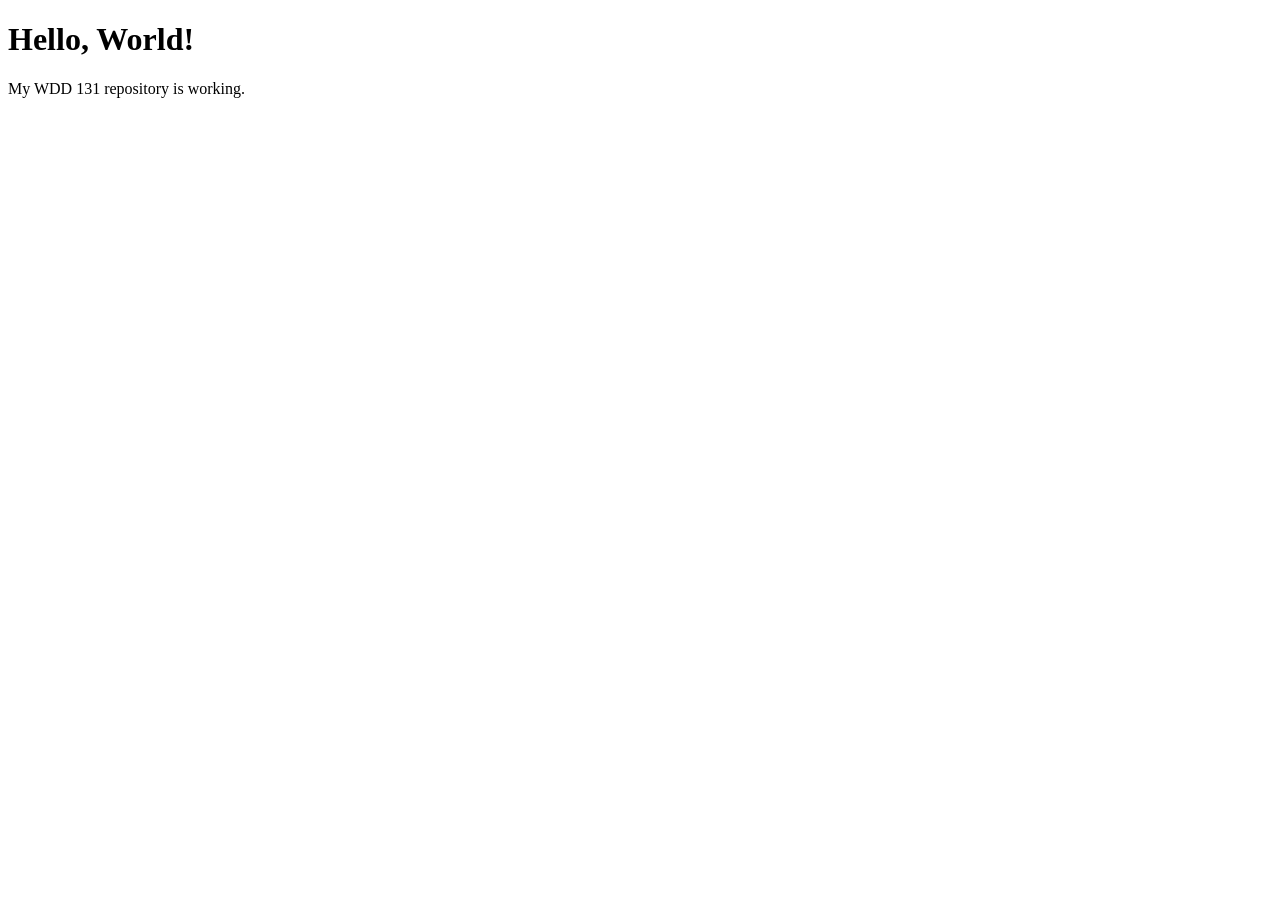
==== index.html @ 62880643 "Add index.html practice file" ====
<!DOCTYPE html>
<html lang="en">

<head>
    <meta charset="UTF-8">
    <meta name="viewport" content="width=device-width, initial-scale=1.0">
    <title>WDD 131 Practice</title>
</head>

<body>
    <h1>Hello, World!</h1>
    <p>My WDD 131 repository is working.</p>
</body>

</html>
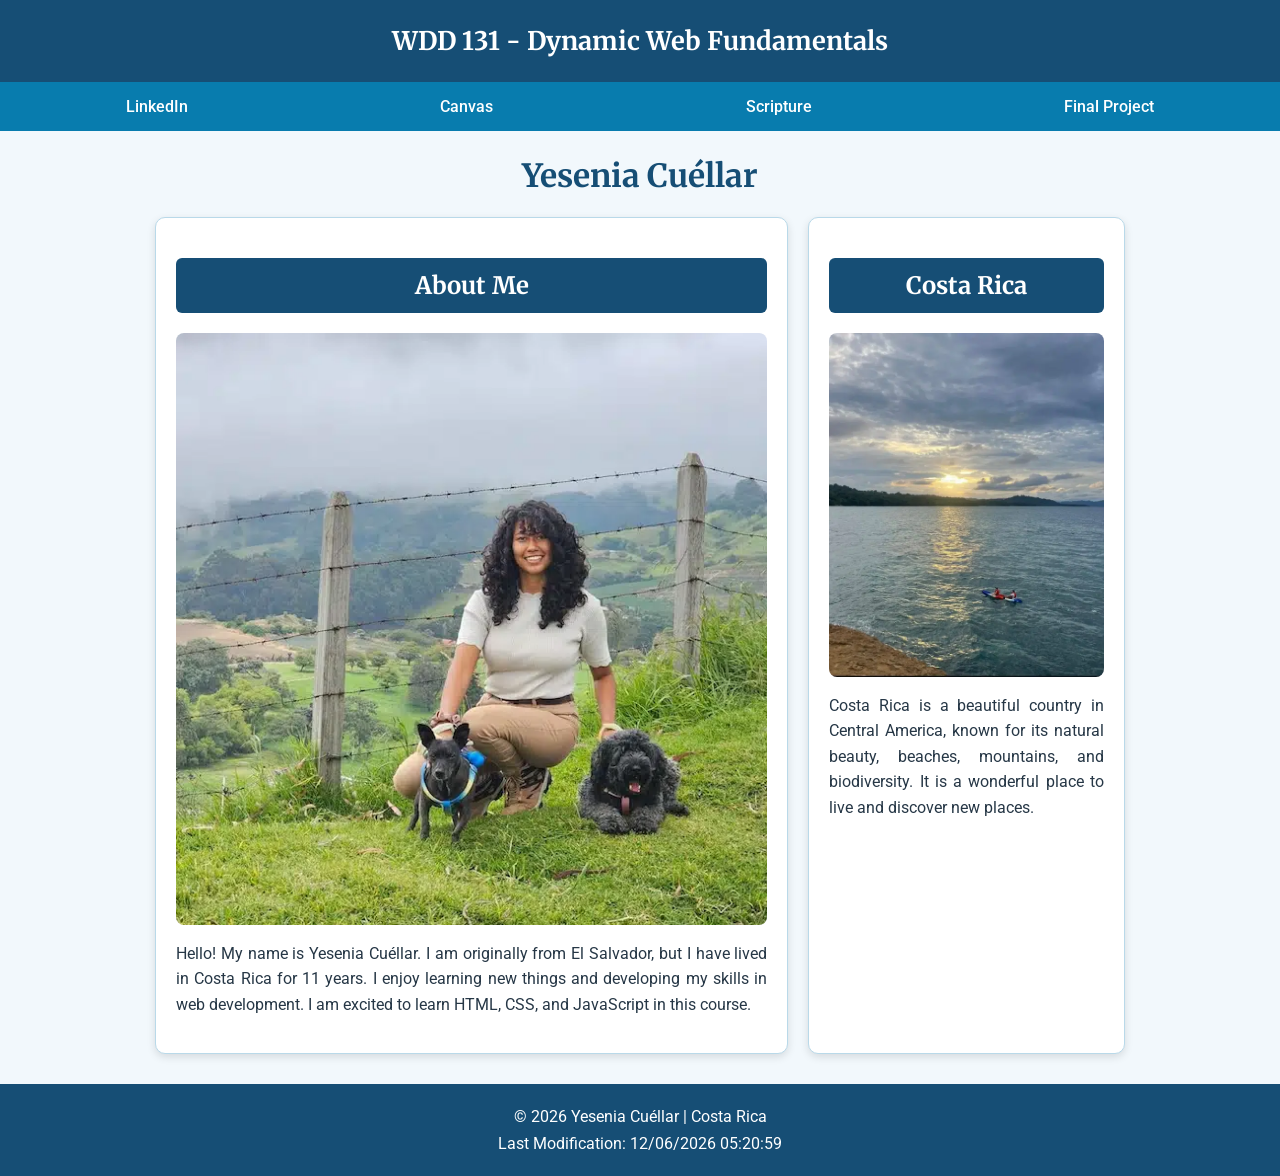
==== commit 587d34e6: "week1" ====
--- a/index.html
+++ b/index.html
@@ -4,12 +4,77 @@
 <head>
     <meta charset="UTF-8">
     <meta name="viewport" content="width=device-width, initial-scale=1.0">
-    <title>WDD 131 Practice</title>
+    <meta name="description"
+        content="WDD 131 - Dynamic Web Fundamentals. Personal homepage of Yesenia Cuéllar, featuring information about me, Costa Rica, and my interests.">
+    <meta name="author" content="Yesenia Cuéllar">
+
+    <title>WDD 131 - Dynamic Web Fundamentals - Yesenia Cuéllar</title>
+
+    <link rel="preconnect" href="https://fonts.googleapis.com">
+    <link
+        href="https://fonts.googleapis.com/css2?family=Merriweather:wght@400;700&family=Roboto:wght@400;500;700&display=swap"
+        rel="stylesheet">
+    <link rel="stylesheet" href="styles/base.css">
+    <script src="scripts/getdates.js" defer></script>
 </head>
 
 <body>
-    <h1>Hello, World!</h1>
-    <p>My WDD 131 repository is working.</p>
+
+    <header>
+        <span id="course-title">WDD 131 - Dynamic Web Fundamentals</span>
+
+        <nav>
+            <a href="https://www.linkedin.com/" target="_blank">LinkedIn</a>
+            <a href="https://byupw.instructure.com/" target="_blank">Canvas</a>
+            <a href="https://www.churchofjesuschrist.org/study/scriptures/bofm/1-ne/3?lang=eng&id=p7#p7"
+                target="_blank">Scripture</a>
+            <a href="#">Final Project</a>
+        </nav>
+    </header>
+
+    <main>
+        <h1>Yesenia Cuéllar</h1>
+
+        <div class="about-grid">
+
+            <section class="card">
+                <h2>About Me</h2>
+
+                <img src="images/yesenia.webp" alt="Photo of Yesenia Cuéllar">
+
+                <p>
+                    Hello! My name is Yesenia Cuéllar. I am originally from
+                    El Salvador, but I have lived in Costa Rica for 11 years.
+                    I enjoy learning new things and developing my skills in
+                    web development. I am excited to learn HTML, CSS, and
+                    JavaScript in this course.
+                </p>
+            </section>
+
+            <section class="card">
+                <h2>Costa Rica</h2>
+
+                <img src="images/costa-rica.webp" alt="Beautiful landscape of Costa Rica">
+
+                <p>
+                    Costa Rica is a beautiful country in Central America,
+                    known for its natural beauty, beaches, mountains, and
+                    biodiversity. It is a wonderful place to live and
+                    discover new places.
+                </p>
+            </section>
+
+        </div>
+    </main>
+
+    <footer>
+        <p>
+            &copy; <span id="currentyear"></span> Yesenia Cuéllar | Costa Rica
+        </p>
+
+        <p id="lastModified"></p>
+    </footer>
+
 </body>
 
 </html>
--- a/styles/base.css
+++ b/styles/base.css
@@ -0,0 +1,126 @@
+/* General styles */
+* {
+    box-sizing: border-box;
+}
+
+body {
+    margin: 0;
+    font-family: "Roboto", sans-serif;
+    color: #263746;
+    background-color: #f2f8fc;
+}
+
+/* Header */
+header {
+    background-color: #164e75;
+    color: white;
+    text-align: center;
+}
+
+#course-title {
+    display: block;
+    padding: 25px 10px;
+    font-family: "Merriweather", serif;
+    font-size: 1.6rem;
+    font-weight: 700;
+}
+
+/* Navigation */
+nav {
+    display: flex;
+    justify-content: space-around;
+    align-items: center;
+    background-color: #087cae;
+}
+
+nav a {
+    color: white;
+    text-decoration: none;
+    padding: 15px 20px;
+    font-weight: 500;
+}
+
+nav a:hover {
+    background-color: #b9e5f5;
+    color: #164e75;
+    text-decoration: underline;
+}
+
+/* Main content */
+main {
+    max-width: 1000px;
+    margin: 25px auto;
+    padding: 0 15px;
+}
+
+h1 {
+    text-align: center;
+    color: #164e75;
+    font-family: "Merriweather", serif;
+}
+
+.about-grid {
+    display: grid;
+    grid-template-columns: 2fr 1fr;
+    gap: 20px;
+}
+
+/* Cards */
+.card {
+    background-color: white;
+    border: 1px solid #b9d9e9;
+    border-radius: 10px;
+    padding: 20px;
+    box-shadow: 0 3px 8px rgba(0, 0, 0, 0.12);
+}
+
+.card h2 {
+    background-color: #164e75;
+    color: white;
+    text-align: center;
+    padding: 12px;
+    border-radius: 6px;
+    font-family: "Merriweather", serif;
+}
+
+.card img {
+    display: block;
+    max-width: 100%;
+    height: auto;
+    margin: 15px auto;
+    border-radius: 8px;
+}
+
+.card p {
+    line-height: 1.6;
+    text-align: justify;
+}
+
+/* Footer */
+footer {
+    background-color: #164e75;
+    color: white;
+    text-align: center;
+    padding: 15px;
+    margin-top: 30px;
+}
+
+footer p {
+    margin: 8px;
+}
+
+/* Responsive design */
+@media screen and (max-width: 650px) {
+    nav {
+        flex-direction: column;
+    }
+
+    nav a {
+        width: 100%;
+        text-align: center;
+    }
+
+    .about-grid {
+        grid-template-columns: 1fr;
+    }
+}
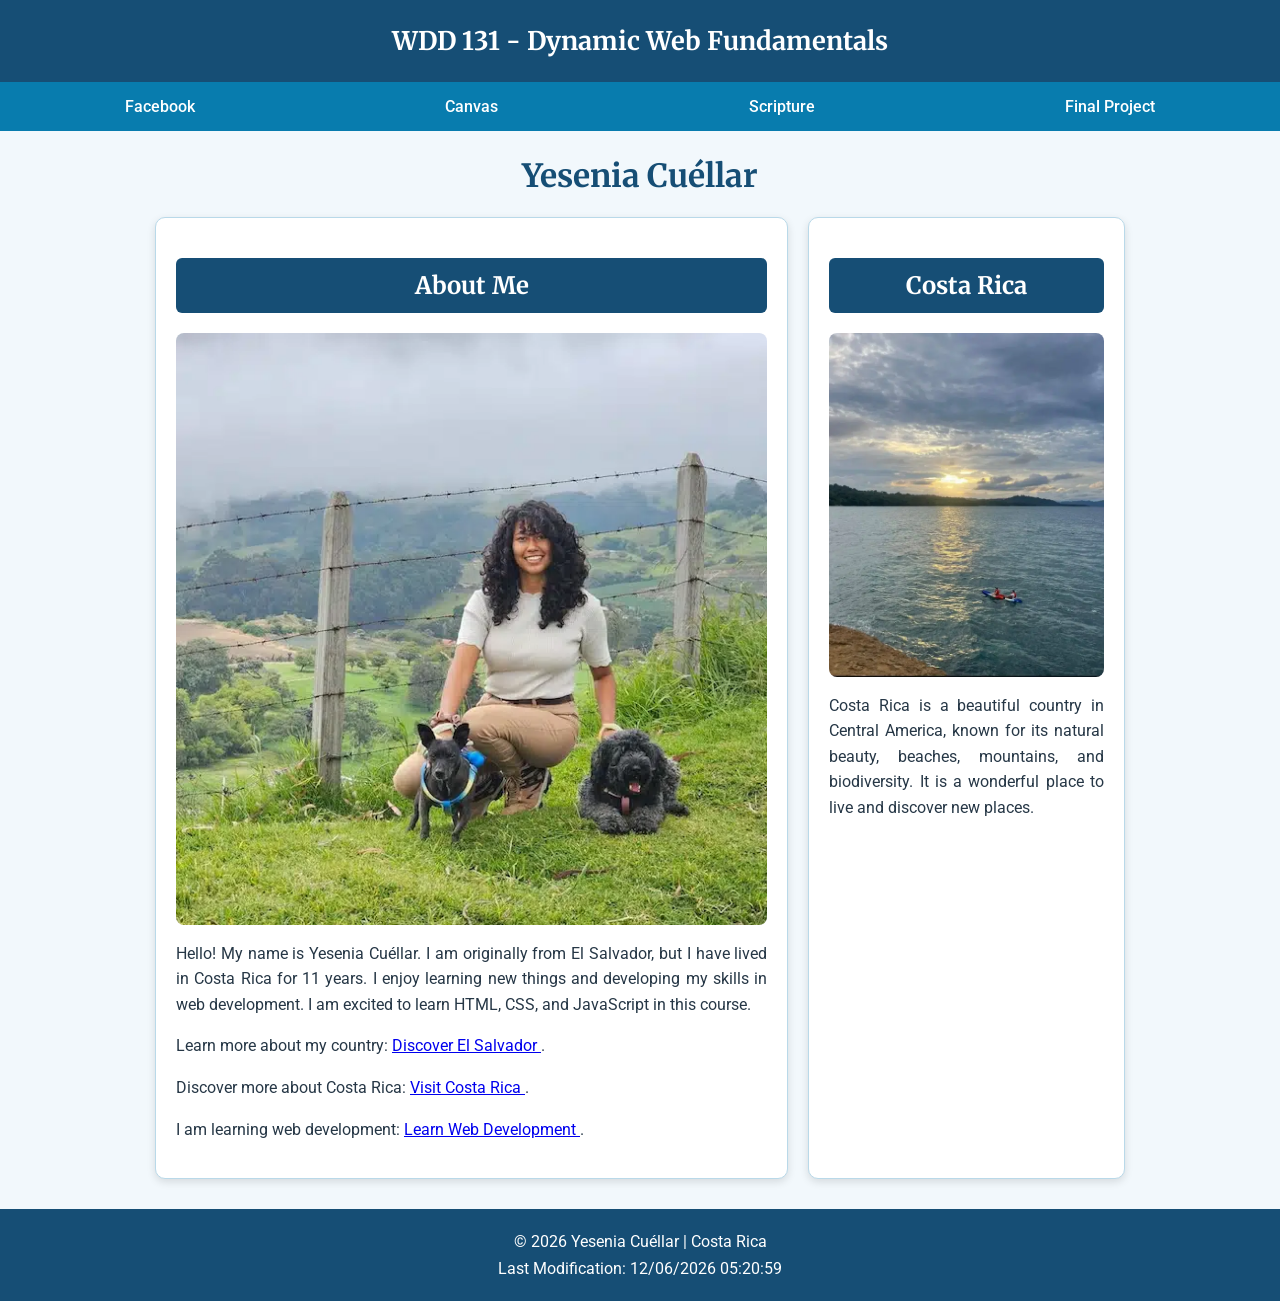
==== commit 304bde7f: "Add personal website links" ====
--- a/index.html
+++ b/index.html
@@ -11,6 +11,7 @@
     <title>WDD 131 - Dynamic Web Fundamentals - Yesenia Cuéllar</title>
 
     <link rel="preconnect" href="https://fonts.googleapis.com">
+    <link rel="preconnect" href="https://fonts.gstatic.com" crossorigin>
     <link
         href="https://fonts.googleapis.com/css2?family=Merriweather:wght@400;700&family=Roboto:wght@400;500;700&display=swap"
         rel="stylesheet">
@@ -24,7 +25,7 @@
         <span id="course-title">WDD 131 - Dynamic Web Fundamentals</span>
 
         <nav>
-            <a href="https://www.linkedin.com/" target="_blank">LinkedIn</a>
+            <a href="https://www.facebook.com/" target="_blank">Facebook</a>
             <a href="https://byupw.instructure.com/" target="_blank">Canvas</a>
             <a href="https://www.churchofjesuschrist.org/study/scriptures/bofm/1-ne/3?lang=eng&id=p7#p7"
                 target="_blank">Scripture</a>
@@ -48,6 +49,27 @@
                     I enjoy learning new things and developing my skills in
                     web development. I am excited to learn HTML, CSS, and
                     JavaScript in this course.
+                </p>
+
+                <p>
+                    Learn more about my country:
+                    <a href="https://www.elsalvador.travel/" target="_blank">
+                        Discover El Salvador
+                    </a>.
+                </p>
+
+                <p>
+                    Discover more about Costa Rica:
+                    <a href="https://www.visitcostarica.com/" target="_blank">
+                        Visit Costa Rica
+                    </a>.
+                </p>
+
+                <p>
+                    I am learning web development:
+                    <a href="https://developer.mozilla.org/en-US/docs/Learn_web_development" target="_blank">
+                        Learn Web Development
+                    </a>.
                 </p>
             </section>
 
